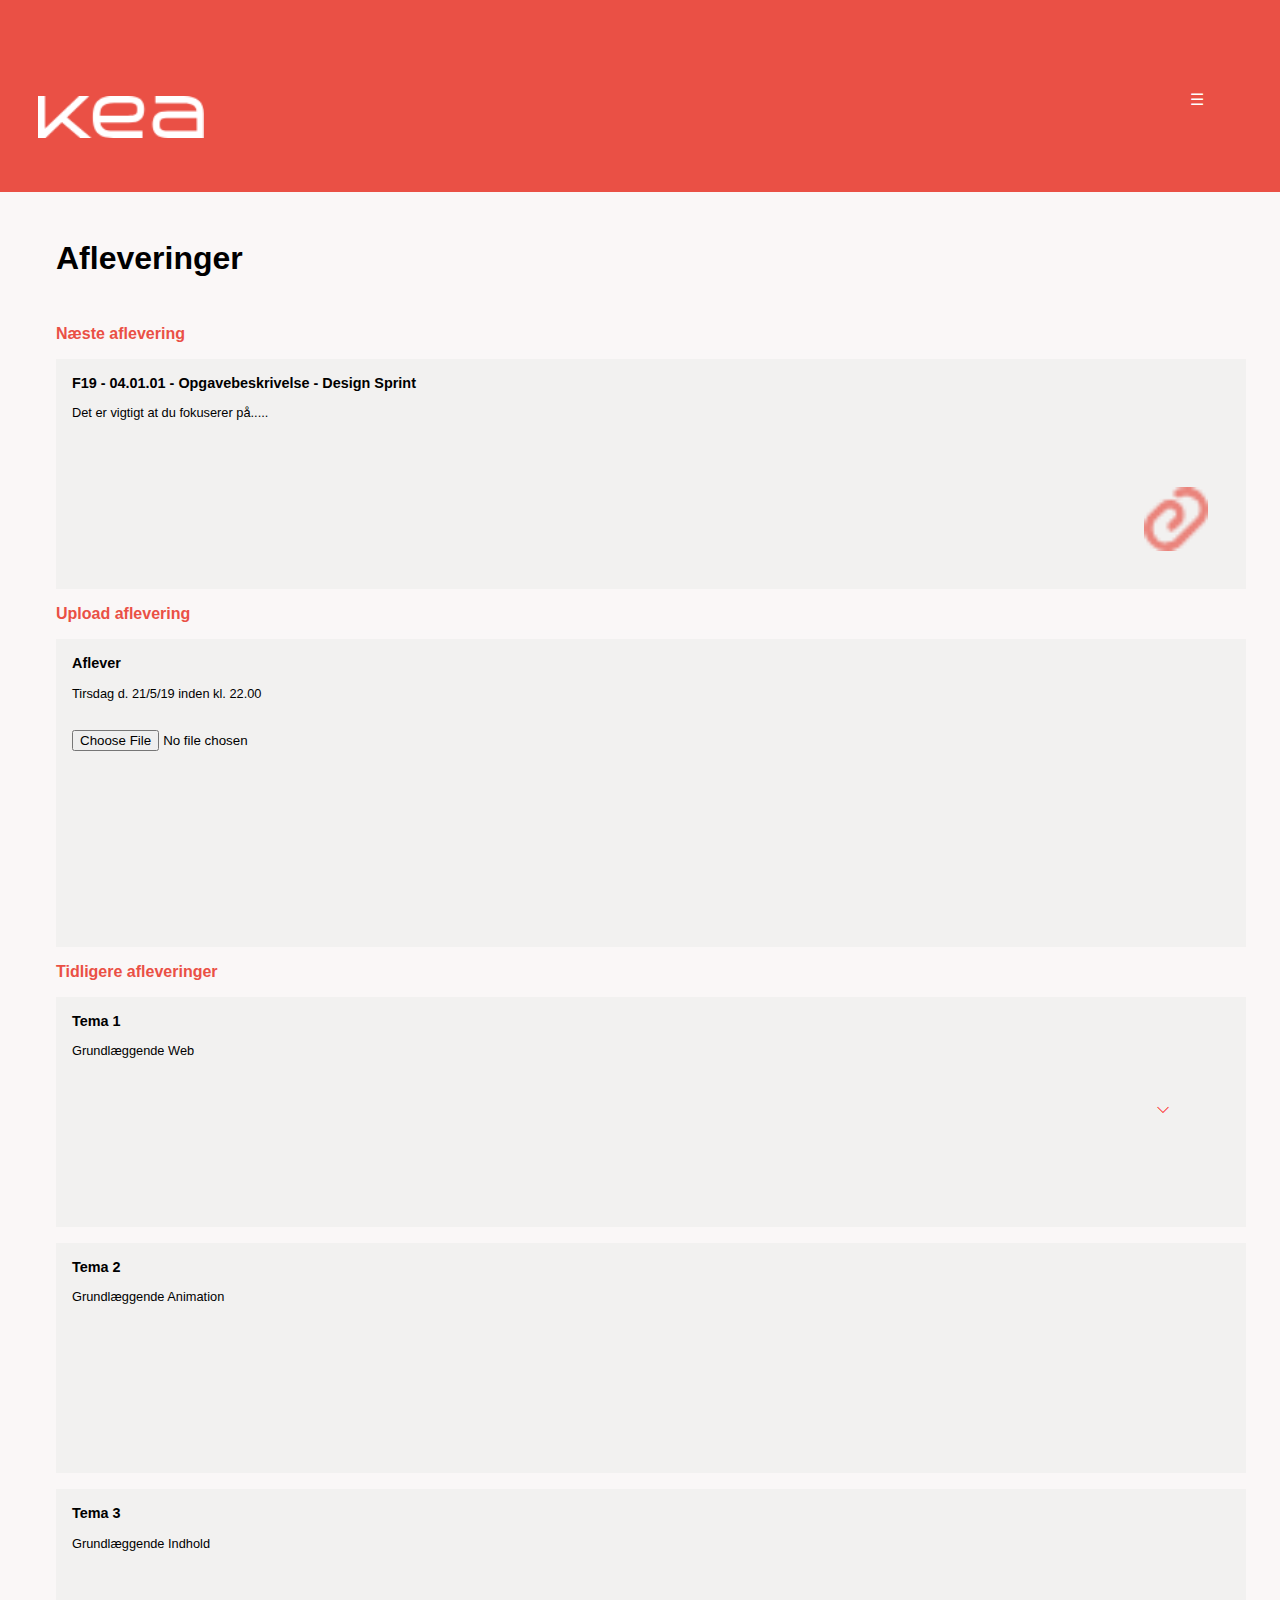
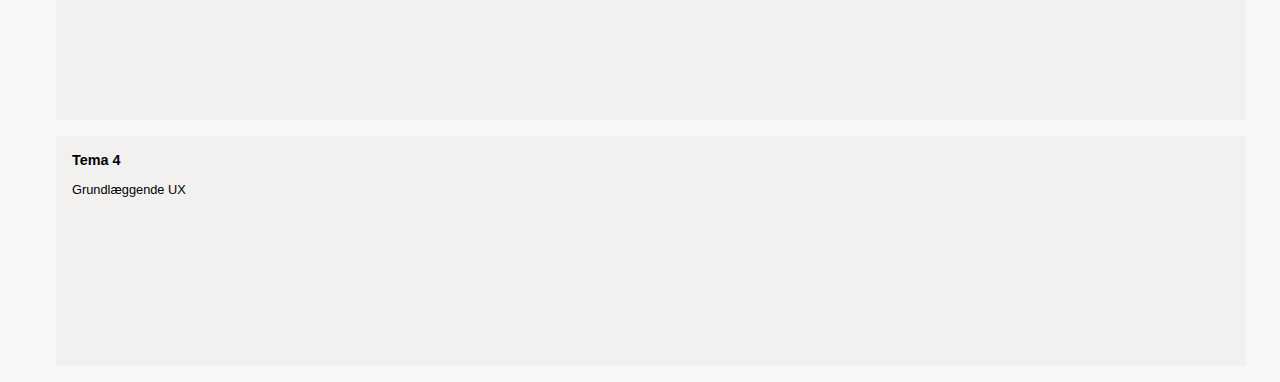
==== afleveringer.html @ 9986d576 "næsten færdig." ====
<!DOCTYPE html>
<html lang="da">
<head>
    <meta charset="utf-8">
    <meta name="viewport" content="width=device-width, initial-scale=1.0">
    <title></title>
    <link rel="stylesheet" href="style.css">
</head>




<body>

    <header>
        <div id="menu">
            <div id="kealogo_menu">
            </div>

            <nav>
                <div id="menuknap">☰</div>
                <ul id="menu_list" class="hidden">
                    <li id="aktuelt_burger"><a href="forside.html">Aktuelt</a></li>
                    <li> <a href="forside.html">Skema</a></li>
                    <li> <a href="afleveringer.html">Afleveringer</a></li>
                    <li> <a href="forside.html">Materialer</a></li>
                    <li> <a href="forside.html">Chat</a></li>
                    <li> <a href="forside.html">Indstillinger</a></li>
                    <div id="logud_burger">
                        <p>Log ud</p>
                    </div>
                </ul>

            </nav>

        </div>

    </header>

    <section>

        <h1>Afleveringer</h1>

        <h2>Næste aflevering</h2>
        <div id="naeste_aflevering" class="aflevering_boks">
            <h3>F19 - 04.01.01 - Opgavebeskrivelse - Design Sprint</h3>
            <p>Det er vigtigt at du fokuserer på.....</p>
            <div id="aflevering_fil"></div>

        </div>

        <h2>Upload aflevering</h2>
        <div id="upload_aflevering" class="upload_boks">
            <h3>Aflever</h3>
            <p>Tirsdag d. 21/5/19  inden kl. 22.00</p>

            <form action="upload.php" method="post" enctype="multipart/form-data">

    <input type="file" name="fileToUpload" id="fileToUpload" >

</form>

        </div>

         <h2>Tidligere afleveringer</h2>
        <div id="tema1_aflevering" class="aflevering_boks">
             <h3>Tema 1</h3>
            <p>Grundlæggende Web</p>
            <div id="aflevering_knap">⌵</div>
            <ul id="aflevering_list" class="hidden">
                 <div class="aflevering_udvidet">
                     <h3>04.01.01 - Opgavebeskrivelse - Design Sprint</h3>
                     <p>Dit filnavn</p>
                 </div>
                  <div class="aflevering_udvidet">
                       <h3>04.01.01 - Opgavebeskrivelse - Design Sprint</h3>
                     <p>Dit filnavn</p>
                  </div>
                   <div class="aflevering_udvidet">
                        <h3>04.01.01 - Opgavebeskrivelse - Design Sprint</h3>
                     <p>Dit filnavn</p>
                   </div>
                </ul>

        </div>
        <div id="tema2_aflevering" class="aflevering_boks">
            <h3>Tema 2</h3>
            <p>Grundlæggende Animation</p>
        </div>
        <div id="tema3_aflevering" class="aflevering_boks">
            <h3>Tema 3</h3>
            <p>Grundlæggende Indhold</p>
        </div>
        <div id="tema4_aflevering" class="aflevering_boks">
            <h3>Tema 4</h3>
            <p>Grundlæggende UX</p>
        </div>







    </section>



    <script src="script.js"></script>
</body>
</html>
---- style.css ----
* {
    box-sizing: border-box;
}

body {
    margin: 0;
    background-color: var(--color-grey);

}


img {
    width: 100%;

}

section {
    max-width: 1200px;

    margin: 0 auto;
    width: 100%;

}

:root {
    --color-red: #EA5045;
    --color-grey: #FAF7F7;
}

h1 {
    font-family: sans-serif;
    margin: 1rem;
    margin-top: 3rem;
    margin-bottom: 3rem;
}

h2 {
    color: var(--color-red);
    font-family: sans-serif;
    margin: 1rem;
    font-size: 1rem;
}

h3 {
    font-family: sans-serif;
    font-size: 0.9rem;
    padding-top: 1rem;
    padding-left: 1rem;
}

p {
    font-family: sans-serif;
    font-size: 0.8rem;
    padding-left: 1rem;
}

#login_header {
    background-color: var(--color-red);
    width: 100%;
    height: 58vw;
    position: relative;

}


#kea_logo {
    position: absolute;
    width: 30vw;
    top: 25vw;
    left: 35vw;
}

#login_formular {
    position: absolute;
    top: 15vw;
    left: 15vw;
}

#login_section {
    position: relative;
}

#continue_knap {
    margin-top: 5rem;
}

.formgroup {
    width: 70vw;
    height: 12vw;
    border-radius: 2rem;
    border-style: none;
    color: var(--color-red);
    padding-left: 1rem;
    font-size: 0.9rem;

}

.formgroup2 {
    width: 70vw;
    height: 12vw;
    border-radius: 2rem;
    border-style: none;
    color: white;
    padding-left: 1rem;
    font-size: 0.9rem;
    background-color: var(--color-red);
    text-transform: uppercase;
    font-size: 0.6rem;
    font-weight: bolder;

}

.formgroup3 {
    width: 70vw;
    height: 12vw;
    border-radius: 2rem;
    border-style: solid;
    border-color: var(--color-red);
    color: var(--color-red);
    padding-left: 1rem;
    font-size: 0.9rem;
    background-color: var(--color-grey);
    text-transform: uppercase;
    font-size: 0.6rem;
    border-width: 0.15rem;
    font-weight: bolder;
    background-image: url(billeder/facebook.png);
    background-repeat: no-repeat;
    background-position: 1rem;



}

#menu {
    width: 100%;
    max-width: none;
    background-color: var(--color-red);
    height: 15vw;
    position: relative;


}

#kealogo_menu {
    background-image: url(billeder/kea_logo.png);
    background-size: 100%;
    width: 13vw;
    height: 3.8vw;
    background-repeat: no-repeat;
    position: absolute;
    top: 7.5vw;
    left: 3vw;

}

#profil_logo {
    background-image: url(billeder/profillogo.png);
    background-size: 100%;
    width: 3vw;
    height: 3vw;
    background-repeat: no-repeat;
    position: absolute;
    top: 3.6vw;
    left: 80vw;
}

#burgermenu {
    background-image: url(billeder/burgermenu.png);
    background-size: 100%;
    width: 3.5vw;
    height: 3vw;
    background-repeat: no-repeat;
    position: absolute;
    top: 3.6vw;
    left: 90vw;
}

#galleri {
    margin: 1rem;

}

#materialer {
    background-image: url(Sk%C3%A6rmbillede%202019-05-28%20kl.%2009.57.19.png);
    width: 30vw;
    height: 30vw;
    background-size: 100%;
}

#skema {
    background-image: url(billeder/skema.png);
    width: 30vw;
    height: 30vw;
    background-size: 100%;

}

#notifikation {
    background-image: url(billeder/notifikationer.png);
    width: 30vw;
    height: 30vw;
    background-size: 100%;
    margin-right: 1.5rem;
}

#column1,
#column2,
#column3,
#column4 {
    display: flex;
    justify-content: space-around;

}

#column2,
#column3,
#column4 {
    margin-top: 1rem;
}


#tech_lounge {
    background-image: url(billeder/techlounge.png);
    width: 61.5vw;
    0 height: 30vw;
    background-size: 100%;


}

#mail {
    background-image: url(billeder/skema.png);
    width: 30vw;
    height: 30vw;
    background-size: 100%;
    margin-right: 1.5rem;

}

#favoritter {
    background-image: url(billeder/favoritter.png);
    width: 30vw;
    height: 30vw;
    background-size: 100%;
}

#grupper {
    background-image: url(billeder/grupper.png);
    width: 30vw;
    height: 30vw;
    background-size: 100%;

}

#chat {
    background-image: url(billeder/chat.png);
    width: 30vw;
    height: 30vw;
    background-size: 100%;
    margin-right: 1.5rem;
}

#soeg {
    background-image: url(billeder/soeg.png);
    width: 30vw;
    height: 30vw;
    background-size: 100%;
}

#afleveringer {
    background-image: url(billeder/afleveringer.png);
    width: 30vw;
    height: 30vw;
    background-size: 100%;
    margin-top: 1rem;

}

#aktuelt {
    background-image: url(billeder/aktuelt.png);
    width: 61.5vw;
    height: 63vw;
    background-size: 100%;
    margin-right: 1.5rem;
}

.hidden {
    /*    display: none;*/
    /*    transform: scale(0);*/
    transform: translateX(-100%);
    /*    opacity: 0;*/
    display: none;
}

#menuknap {
    display: inline-block;
    font-family: sans-serif;
    color: white;
    cursor: pointer;
    position: absolute;
    top: 7vw;
    left: 93vw;


}



#menu_list {
    list-style-type: none;
    transition: transform .3s;
    background-color: #3F3140;
    height: 180vw;
    margin-top: -4vw;
    text-align: center;


}

a {
    font-family: sans-serif;
    text-decoration: none;
    color: #F58E81;
    font-size: 4.5vw;
    font-weight: bolder;



}



li {
    margin-bottom: 3rem;
}

#aktuelt_burger {
    padding-top: 40vw;
}

#logud_burger {

    height: 12vw;
    background-color: #F58E81;
    margin-left: -10vw;
    margin-top: 15.6rem;

}

#logud_burger p {
    font-family: sans-serif;
    font-size: 4.5vw;
    color: white;
    font-weight: bolder;
    line-height: 3rem;
}

.aflevering_boks {
    width: 93vw;
    height: 18vw;
    background-color: #F2F1F0;
    margin: 1rem;
    position: relative;

}

.upload_boks{
     width: 93vw;
    height: 24vw;
    background-color: #F2F1F0;
    margin: 1rem;
    position: relative;
}

#aflevering_fil {
    background-image: url(billeder/Attachment.png);
    width: 5vw;
    height: 5vw;
    background-size: 100%;
    position: absolute;
    left: 85vw;
    top: 10vw;
}

#fileToUpload{
    padding-left: 1rem;
    padding-top: 1rem

}

#aflevering_knap {
    display: inline-block;
    font-family: sans-serif;
    color: red;
    cursor: pointer;
    position: absolute;
    top: 8vw;
    left: 86vw;


}

.aflevering_udvidet{
    border: solid 1px;
    border-color: lightgray;
     width: 93vw;
    height: 18vw;
    margin-left: -2.5rem;
    position: relative;
    z-index: 10;
    background-color: white;


}

#tema1_aflevering{
    position: relative;
    z-index: 1;
}
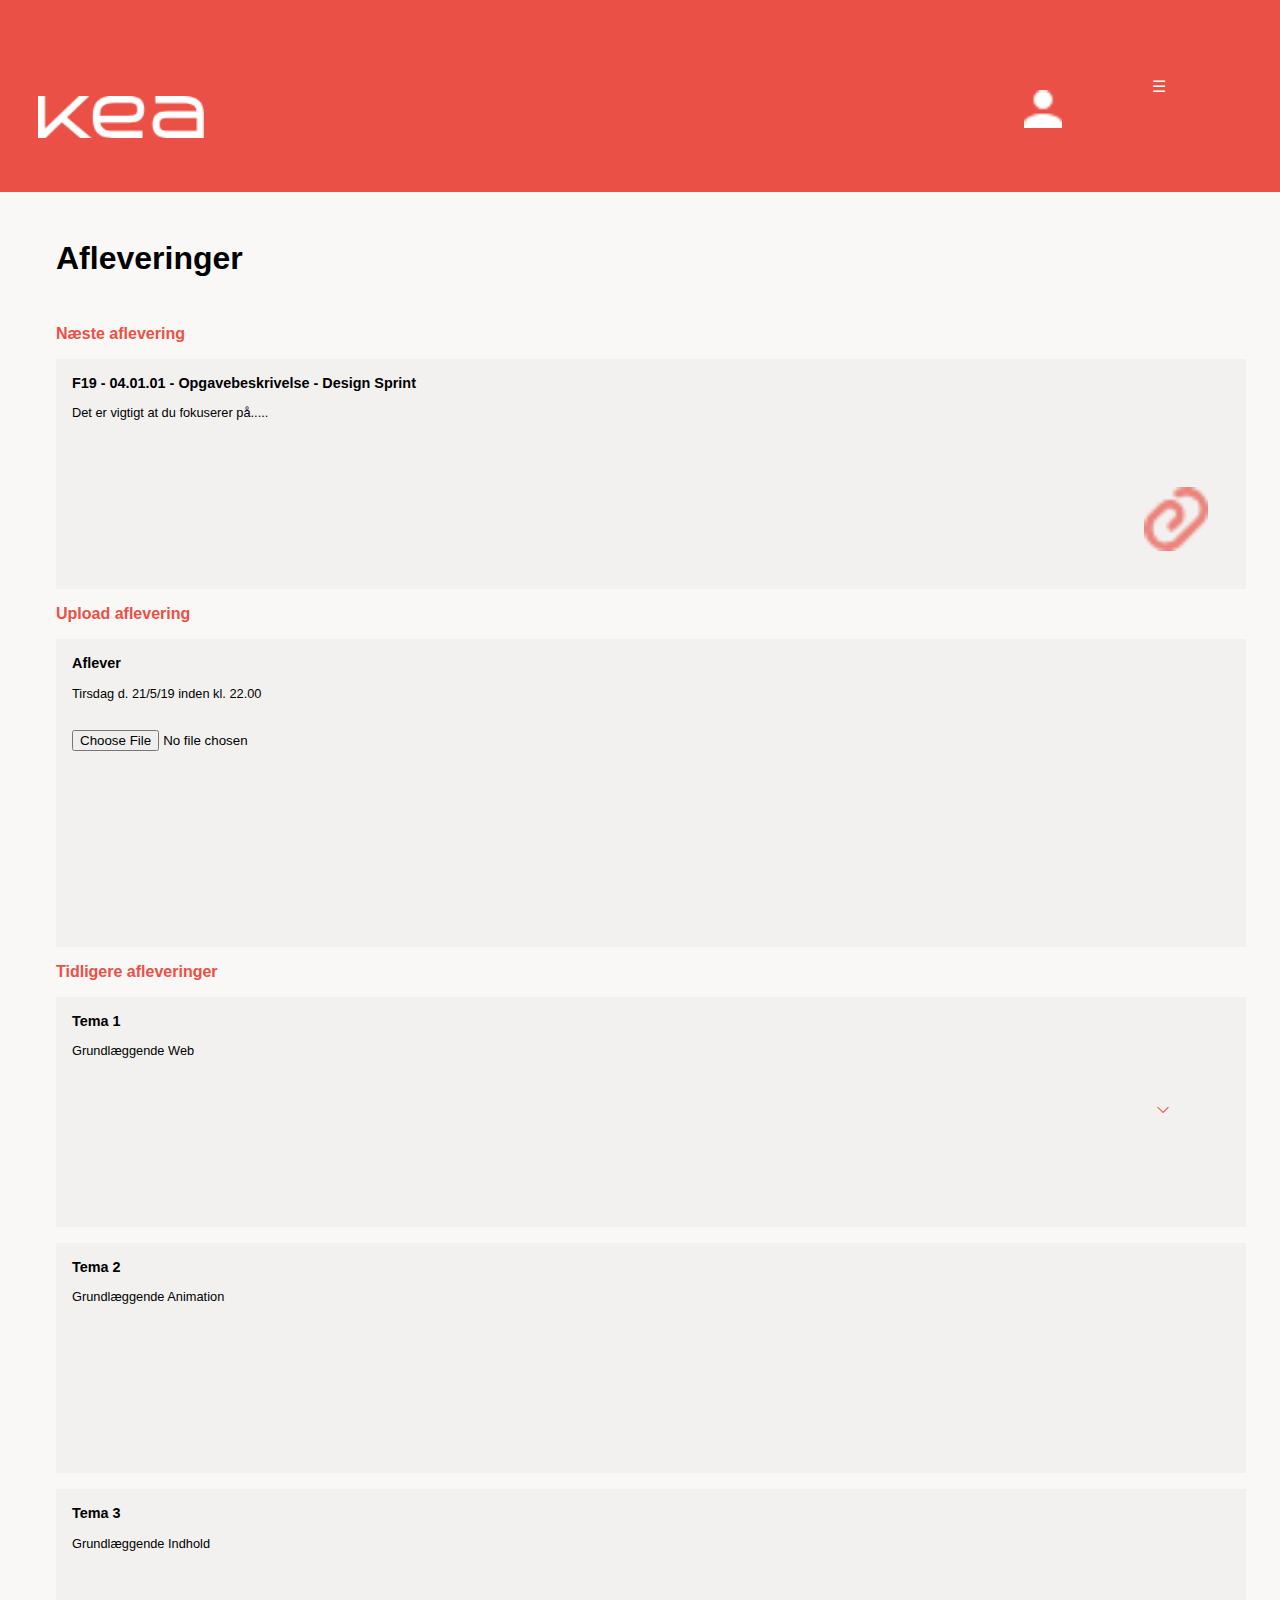
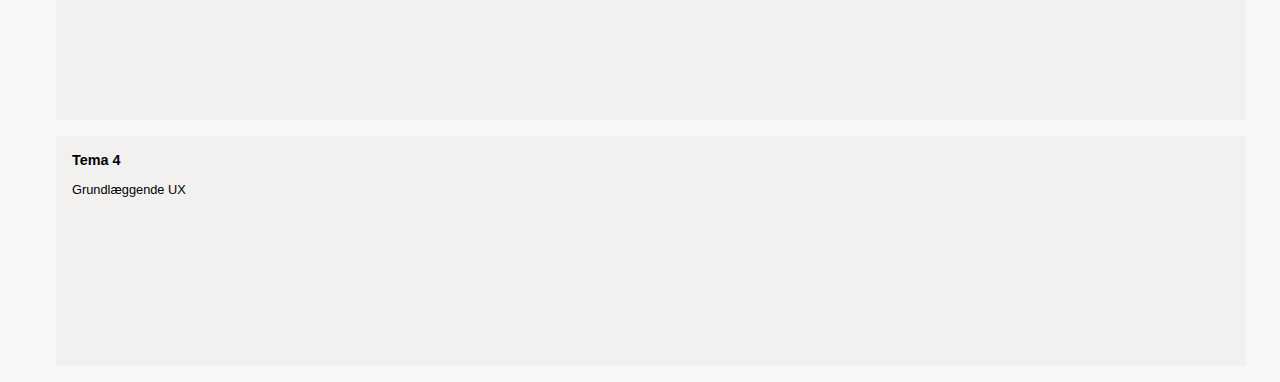
==== commit 38cc16b1: "Done" ====
--- a/afleveringer.html
+++ b/afleveringer.html
@@ -17,20 +17,25 @@
             <div id="kealogo_menu">
             </div>
 
+            <div id="profil_logo">
+            </div>
+
             <nav>
                 <div id="menuknap">☰</div>
-                <ul id="menu_list" class="hidden">
-                    <li id="aktuelt_burger"><a href="forside.html">Aktuelt</a></li>
-                    <li> <a href="forside.html">Skema</a></li>
-                    <li> <a href="afleveringer.html">Afleveringer</a></li>
-                    <li> <a href="forside.html">Materialer</a></li>
-                    <li> <a href="forside.html">Chat</a></li>
-                    <li> <a href="forside.html">Indstillinger</a></li>
+                <div id="menu_list" class="hidden">
+                    <ul>
+                        <li id="aktuelt_burger"><a href="forside.html">Aktuelt</a></li>
+                        <li> <a href="forside.html">Skema</a></li>
+                        <li> <a href="afleveringer.html">Afleveringer</a></li>
+                        <li> <a href="forside.html">Materialer</a></li>
+                        <li> <a href="forside.html">Chat</a></li>
+                        <li> <a href="forside.html">Indstillinger</a></li>
+
+                    </ul>
                     <div id="logud_burger">
                         <p>Log ud</p>
                     </div>
-                </ul>
-
+                </div>
             </nav>
 
         </div>
@@ -52,35 +57,35 @@
         <h2>Upload aflevering</h2>
         <div id="upload_aflevering" class="upload_boks">
             <h3>Aflever</h3>
-            <p>Tirsdag d. 21/5/19  inden kl. 22.00</p>
+            <p>Tirsdag d. 21/5/19 inden kl. 22.00</p>
 
             <form action="upload.php" method="post" enctype="multipart/form-data">
 
-    <input type="file" name="fileToUpload" id="fileToUpload" >
+                <input type="file" name="fileToUpload" id="fileToUpload">
 
-</form>
+            </form>
 
         </div>
 
-         <h2>Tidligere afleveringer</h2>
+        <h2>Tidligere afleveringer</h2>
         <div id="tema1_aflevering" class="aflevering_boks">
-             <h3>Tema 1</h3>
+            <h3>Tema 1</h3>
             <p>Grundlæggende Web</p>
             <div id="aflevering_knap">⌵</div>
             <ul id="aflevering_list" class="hidden">
-                 <div class="aflevering_udvidet">
-                     <h3>04.01.01 - Opgavebeskrivelse - Design Sprint</h3>
-                     <p>Dit filnavn</p>
-                 </div>
-                  <div class="aflevering_udvidet">
-                       <h3>04.01.01 - Opgavebeskrivelse - Design Sprint</h3>
-                     <p>Dit filnavn</p>
-                  </div>
-                   <div class="aflevering_udvidet">
-                        <h3>04.01.01 - Opgavebeskrivelse - Design Sprint</h3>
-                     <p>Dit filnavn</p>
-                   </div>
-                </ul>
+                <li class="aflevering_udvidet">
+                    <h3>04.01.01 - Opgavebeskrivelse - Design Sprint</h3>
+                    <p>Dit filnavn</p>
+                </li>
+                <li class="aflevering_udvidet">
+                    <h3>04.01.01 - Opgavebeskrivelse - Design Sprint</h3>
+                    <p>Dit filnavn</p>
+                </li>
+                <li class="aflevering_udvidet">
+                    <h3>04.01.01 - Opgavebeskrivelse - Design Sprint</h3>
+                    <p>Dit filnavn</p>
+                </li>
+            </ul>
 
         </div>
         <div id="tema2_aflevering" class="aflevering_boks">
@@ -107,5 +112,4 @@
 
 
     <script src="script.js"></script>
-</body>
-</html>
+</body></html>
--- a/style.css
+++ b/style.css
@@ -1,5 +1,10 @@
 * {
     box-sizing: border-box;
+}
+
+:root {
+    --color-red: #EA5045;
+    --color-grey: #FAF7F7;
 }
 
 body {
@@ -22,10 +27,7 @@
 
 }
 
-:root {
-    --color-red: #EA5045;
-    --color-grey: #FAF7F7;
-}
+
 
 h1 {
     font-family: sans-serif;
@@ -151,6 +153,7 @@
     position: absolute;
     top: 7.5vw;
     left: 3vw;
+    z-index: 15;
 
 }
 
@@ -161,20 +164,11 @@
     height: 3vw;
     background-repeat: no-repeat;
     position: absolute;
-    top: 3.6vw;
+    top: 7vw;
     left: 80vw;
-}
-
-#burgermenu {
-    background-image: url(billeder/burgermenu.png);
-    background-size: 100%;
-    width: 3.5vw;
-    height: 3vw;
-    background-repeat: no-repeat;
-    position: absolute;
-    top: 3.6vw;
-    left: 90vw;
-}
+    z-index: 15;
+}
+
 
 #galleri {
     margin: 1rem;
@@ -223,7 +217,7 @@
 #tech_lounge {
     background-image: url(billeder/techlounge.png);
     width: 61.5vw;
-    0 height: 30vw;
+    height: 30vw;
     background-size: 100%;
 
 
@@ -299,8 +293,9 @@
     color: white;
     cursor: pointer;
     position: absolute;
-    top: 7vw;
-    left: 93vw;
+    top: 6vw;
+    left: 90vw;
+    z-index: 15;
 
 
 }
@@ -314,6 +309,8 @@
     height: 180vw;
     margin-top: -4vw;
     text-align: center;
+    position: relative;
+    z-index: 10;
 
 
 }
@@ -333,6 +330,11 @@
 
 li {
     margin-bottom: 3rem;
+    list-style-type: none;
+}
+
+#aflevering_list li{
+    margin-bottom: 0;
 }
 
 #aktuelt_burger {
@@ -365,8 +367,8 @@
 
 }
 
-.upload_boks{
-     width: 93vw;
+.upload_boks {
+    width: 93vw;
     height: 24vw;
     background-color: #F2F1F0;
     margin: 1rem;
@@ -383,10 +385,9 @@
     top: 10vw;
 }
 
-#fileToUpload{
+#fileToUpload {
     padding-left: 1rem;
     padding-top: 1rem
-
 }
 
 #aflevering_knap {
@@ -401,10 +402,10 @@
 
 }
 
-.aflevering_udvidet{
+.aflevering_udvidet {
     border: solid 1px;
     border-color: lightgray;
-     width: 93vw;
+    width: 93vw;
     height: 18vw;
     margin-left: -2.5rem;
     position: relative;
@@ -414,7 +415,7 @@
 
 }
 
-#tema1_aflevering{
+#tema1_aflevering {
     position: relative;
     z-index: 1;
 }
